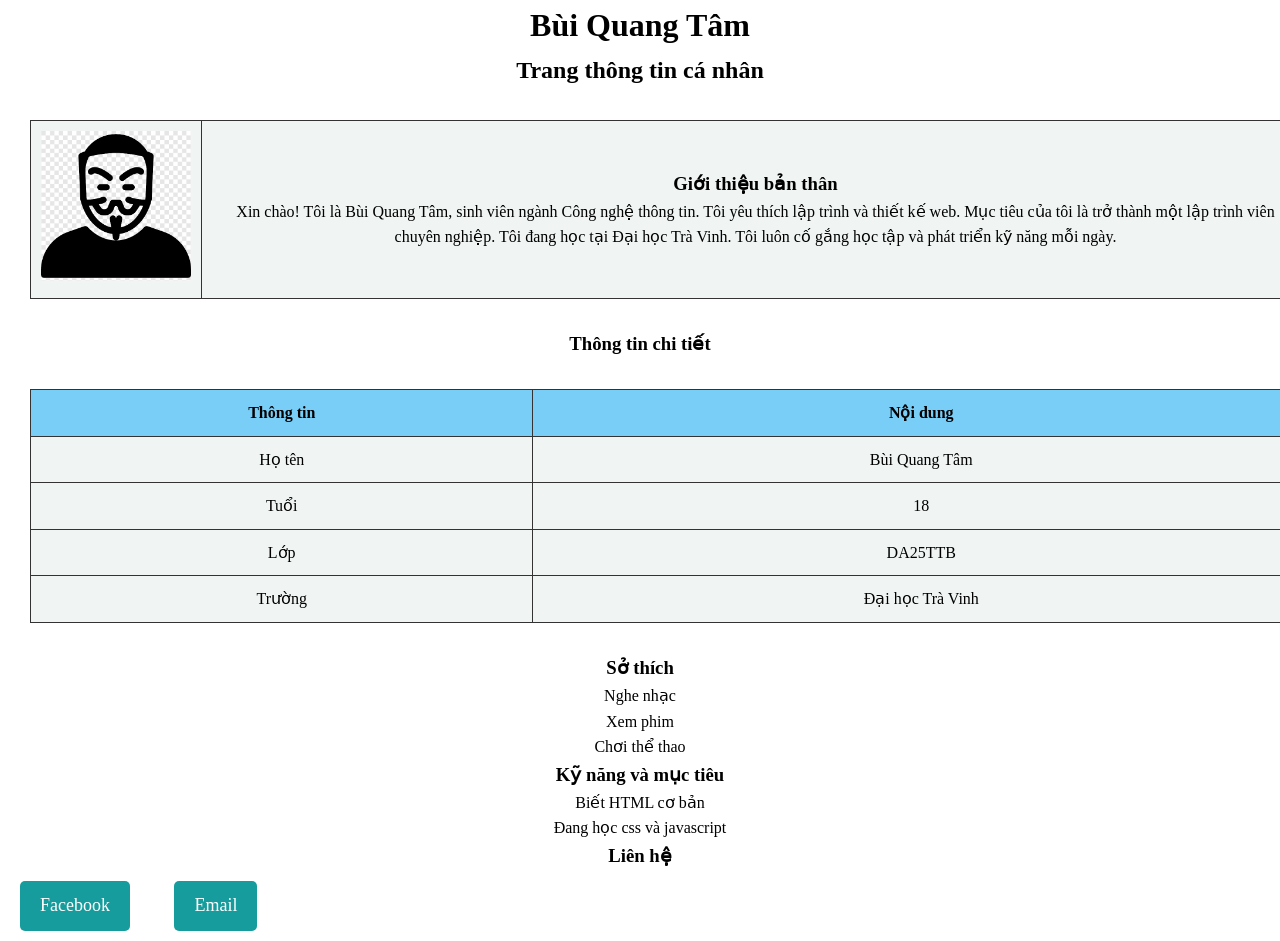
==== index.html @ 2b0f1256 "update" ====
<!DOCTYPE html>
<html lang="en">
<head>
    <meta charset="UTF-8">
    <meta name="viewport" content="width=device-width, initial-scale=1.0">
    <title>myinfor</title>
    <link rel="stylesheet" href="css/style.css">
</head>
<body>
        <!-- tiêu đề -->
        <h1>Bùi Quang Tâm</h1>
        <h2>Trang thông tin cá nhân</h2>
        <!-- ảnh và thông tin -->
        <table border="1">
            <tbody>
                <tr>
                    <td class="avt">
                        <img src="assets/images/avatar.png" alt="avt">
                    </td>
    
                    <td class="infor">
                        <h3>Giới thiệu bản thân</h3>
    
                        <p>Xin chào! Tôi là Bùi Quang Tâm, sinh viên ngành Công nghệ thông tin. Tôi yêu thích lập trình và thiết kế web. Mục tiêu của tôi là trở thành một lập trình viên chuyên nghiệp.
    Tôi đang học tại Đại học Trà Vinh. Tôi luôn cố gắng học tập và phát triển kỹ năng mỗi ngày.</p>
                    </td>
                </tr>
            </tbody>
        </table>
        <!-- bảng thông tin -->
            <h3>Thông tin chi tiết</h3>
            <table border="1">
                <tbody>
                    <tr>
                        <th>Thông tin</th>
                        <th>Nội dung</th>
                    </tr>
                    <tr>
                        <td>Họ tên</td>
                        <td>Bùi Quang Tâm</td>
                    </tr>
                    <tr>
                        <td>Tuổi</td>
                        <td>18</td>
                    </tr>
                    <tr>
                        <td>Lớp</td>
                        <td>DA25TTB</td>
                    </tr>
                    <tr>
                        <td>Trường</td>
                        <td>Đại học Trà Vinh</td>
                    </tr>
                </tbody>
            </table>
            <!-- Sở thích -->
             <h3>Sở thích</h3>
             <ul>
                <li>Nghe nhạc</li>
                <li>Xem phim</li>
                <li>Chơi thể thao</li>
             </ul>
             <!-- Kỹ năng -->
              <h3>Kỹ năng và mục tiêu</h3>
              <ol>
                <li>Biết HTML cơ bản</li>
                <li>Đang học css và javascript</li>
              </ol>
              <!-- liên hệ -->
               <h3>Liên hệ</h3>
                <button class="social">
                     <a href="#">Facebook</a>
                </button>
                <button class="social">
                     <a href="#">Email</a>
                </button>
</body>
</html>
---- css/style.css ----
*{
	margin:0;
	padding:0;
	font-family: "Times New Roman", Times, serif;
}
img{
	width:50%;
	max-width:200px;
	
}body{
    font-family: Arial, sans-serif;
    line-height:1.6;		
}

table{
    width: 100%;
    border-collapse: collapse;
    margin-bottom: 20px;
    text-align:center;
    margin:30px 30px;
}

table, th, td{
    border: 1px solid #333;
}

th{
    background-color: #78cef7;
}
td{
    background-color: #f0f5f4;
}
td:hover{
    background-color: rgb(96, 173, 218);
}

th, td{
    padding: 10px;
}

.main-infor{
    border-radius: 10px;
    overflow: hidden;
}

img{
    width: 150px;
    height: 150px;
    object-fit: cover;
}

.social{
    color: #f2f2f2;
    height: 50px;
    border-radius: 5px;
    margin: 10px 20px;
    cursor: pointer;
    border: 1px solid #ddd;
    background-color: #169c9c;
    padding: 10px 20px;
    transition: 0.3s;
    font-size: 18px;
    border: none;
}
.social:hover{
    background: #0eb994;
    transform: scale(1.05);
}

.container{
    background-color: #f0a3a3;
}
a{
    text-decoration: none;
    color: #fff;
}
h1,h2,h3,li{
    text-align:center;
}
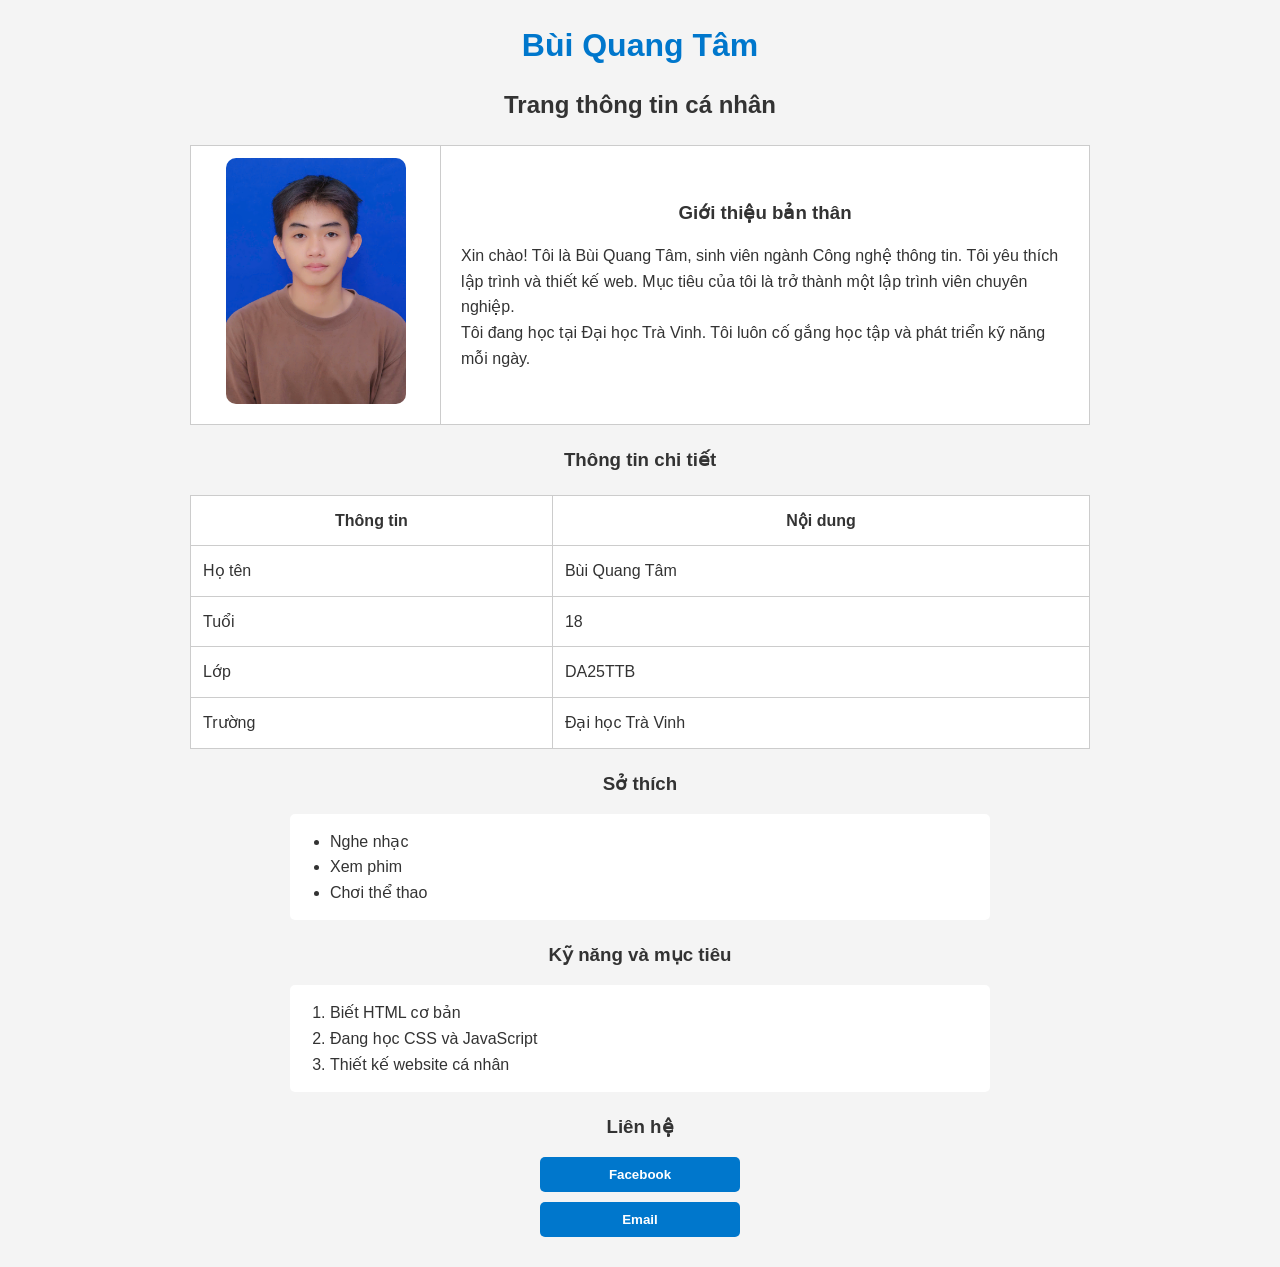
==== commit 26443611: "uppp" ====
--- a/index.html
+++ b/index.html
@@ -1,78 +1,104 @@
 <!DOCTYPE html>
-<html lang="en">
+<html lang="vi">
 <head>
     <meta charset="UTF-8">
     <meta name="viewport" content="width=device-width, initial-scale=1.0">
-    <title>myinfor</title>
+    <title>Thông tin cá nhân</title>
     <link rel="stylesheet" href="css/style.css">
 </head>
+
 <body>
-        <!-- tiêu đề -->
-        <h1>Bùi Quang Tâm</h1>
-        <h2>Trang thông tin cá nhân</h2>
-        <!-- ảnh và thông tin -->
-        <table border="1">
-            <tbody>
-                <tr>
-                    <td class="avt">
-                        <img src="assets/images/avatar.png" alt="avt">
-                    </td>
-    
-                    <td class="infor">
-                        <h3>Giới thiệu bản thân</h3>
-    
-                        <p>Xin chào! Tôi là Bùi Quang Tâm, sinh viên ngành Công nghệ thông tin. Tôi yêu thích lập trình và thiết kế web. Mục tiêu của tôi là trở thành một lập trình viên chuyên nghiệp.
-    Tôi đang học tại Đại học Trà Vinh. Tôi luôn cố gắng học tập và phát triển kỹ năng mỗi ngày.</p>
-                    </td>
-                </tr>
-            </tbody>
-        </table>
-        <!-- bảng thông tin -->
-            <h3>Thông tin chi tiết</h3>
-            <table border="1">
-                <tbody>
-                    <tr>
-                        <th>Thông tin</th>
-                        <th>Nội dung</th>
-                    </tr>
-                    <tr>
-                        <td>Họ tên</td>
-                        <td>Bùi Quang Tâm</td>
-                    </tr>
-                    <tr>
-                        <td>Tuổi</td>
-                        <td>18</td>
-                    </tr>
-                    <tr>
-                        <td>Lớp</td>
-                        <td>DA25TTB</td>
-                    </tr>
-                    <tr>
-                        <td>Trường</td>
-                        <td>Đại học Trà Vinh</td>
-                    </tr>
-                </tbody>
-            </table>
-            <!-- Sở thích -->
-             <h3>Sở thích</h3>
-             <ul>
-                <li>Nghe nhạc</li>
-                <li>Xem phim</li>
-                <li>Chơi thể thao</li>
-             </ul>
-             <!-- Kỹ năng -->
-              <h3>Kỹ năng và mục tiêu</h3>
-              <ol>
-                <li>Biết HTML cơ bản</li>
-                <li>Đang học css và javascript</li>
-              </ol>
-              <!-- liên hệ -->
-               <h3>Liên hệ</h3>
-                <button class="social">
-                     <a href="#">Facebook</a>
-                </button>
-                <button class="social">
-                     <a href="#">Email</a>
-                </button>
+
+    <!-- Tiêu đề -->
+    <h1>Bùi Quang Tâm</h1>
+    <h2>Trang thông tin cá nhân</h2>
+
+    <!-- Ảnh và thông tin -->
+    <table border="1">
+        <tbody>
+            <tr>
+                <td class="avt">
+                    <img src="assets/images/avatar.jpg" alt="Ảnh đại diện">
+                </td>
+
+                <td class="infor">
+                    <h3>Giới thiệu bản thân</h3>
+
+                    <p>
+                        Xin chào! Tôi là Bùi Quang Tâm, sinh viên ngành Công nghệ thông tin.
+                        Tôi yêu thích lập trình và thiết kế web.
+                        Mục tiêu của tôi là trở thành một lập trình viên chuyên nghiệp.
+                    </p>
+
+                    <p>
+                        Tôi đang học tại Đại học Trà Vinh.
+                        Tôi luôn cố gắng học tập và phát triển kỹ năng mỗi ngày.
+                    </p>
+                </td>
+            </tr>
+        </tbody>
+    </table>
+
+    <!-- Bảng thông tin -->
+    <h3>Thông tin chi tiết</h3>
+
+    <table border="1">
+        <tbody>
+            <tr>
+                <th>Thông tin</th>
+                <th>Nội dung</th>
+            </tr>
+
+            <tr>
+                <td>Họ tên</td>
+                <td>Bùi Quang Tâm</td>
+            </tr>
+
+            <tr>
+                <td>Tuổi</td>
+                <td>18</td>
+            </tr>
+
+            <tr>
+                <td>Lớp</td>
+                <td>DA25TTB</td>
+            </tr>
+
+            <tr>
+                <td>Trường</td>
+                <td>Đại học Trà Vinh</td>
+            </tr>
+        </tbody>
+    </table>
+
+    <!-- Sở thích -->
+    <h3>Sở thích</h3>
+
+    <ul>
+        <li>Nghe nhạc</li>
+        <li>Xem phim</li>
+        <li>Chơi thể thao</li>
+    </ul>
+
+    <!-- Kỹ năng -->
+    <h3>Kỹ năng và mục tiêu</h3>
+
+    <ol>
+        <li>Biết HTML cơ bản</li>
+        <li>Đang học CSS và JavaScript</li>
+        <li>Thiết kế website cá nhân</li>
+    </ol>
+
+    <!-- Liên hệ -->
+    <h3>Liên hệ</h3>
+
+    <button class="social">
+        <a href="#">Facebook</a>
+    </button>
+
+    <button class="social">
+        <a href="mailto:buiquangtam2007@gmail.com">Email</a>
+    </button>
+
 </body>
 </html>
--- a/css/style.css
+++ b/css/style.css
@@ -1,79 +1,90 @@
 *{
-	margin:0;
-	padding:0;
-	font-family: "Times New Roman", Times, serif;
+    margin: 0;
+    padding: 0;
+    box-sizing: border-box;
 }
-img{
-	width:50%;
-	max-width:200px;
-	
-}body{
+
+body{
     font-family: Arial, sans-serif;
-    line-height:1.6;		
+    background-color: #f4f4f4;
+    color: #333;
+    padding: 20px;
+    line-height: 1.6;
 }
+
+
+h1, h2, h3{
+    text-align: center;
+    margin-bottom: 15px;
+}
+
+h1{
+    color: #0077cc;
+}
+
 
 table{
     width: 100%;
+    max-width: 900px;
+    margin: 20px auto;
     border-collapse: collapse;
-    margin-bottom: 20px;
-    text-align:center;
-    margin:30px 30px;
+    background-color: white;
 }
 
 table, th, td{
-    border: 1px solid #333;
-}
-
-th{
-    background-color: #78cef7;
-}
-td{
-    background-color: #f0f5f4;
-}
-td:hover{
-    background-color: rgb(96, 173, 218);
+    border: 1px solid #ccc;
 }
 
 th, td{
-    padding: 10px;
+    padding: 12px;
 }
 
-.main-infor{
-    border-radius: 10px;
-    overflow: hidden;
+
+.avt{
+    width: 250px;
+    text-align: center;
 }
 
-img{
-    width: 150px;
-    height: 150px;
-    object-fit: cover;
+.avt img{
+    width: 180px;
+    border-radius: 10px;
 }
 
-.social{
-    color: #f2f2f2;
-    height: 50px;
-    border-radius: 5px;
-    margin: 10px 20px;
-    cursor: pointer;
-    border: 1px solid #ddd;
-    background-color: #169c9c;
-    padding: 10px 20px;
-    transition: 0.3s;
-    font-size: 18px;
-    border: none;
-}
-.social:hover{
-    background: #0eb994;
-    transform: scale(1.05);
+
+.infor{
+    padding: 20px;
 }
 
-.container{
-    background-color: #f0a3a3;
+
+ul, ol{
+    max-width: 700px;
+    margin: 10px auto 20px;
+    padding-left: 40px;
+    background-color: white;
+    padding-top: 15px;
+    padding-bottom: 15px;
+    border-radius: 5px;
 }
-a{
+
+
+.social{
+    display: block;
+    width: 200px;
+    margin: 10px auto;
+    padding: 10px;
+    border: none;
+    border-radius: 5px;
+    background-color: #0077cc;
+    cursor: pointer;
+}
+
+.social a{
+    color: white;
     text-decoration: none;
-    color: #fff;
+    font-weight: bold;
 }
-h1,h2,h3,li{
-    text-align:center;
+
+
+.social:hover{
+    background-color: #005fa3;
 }
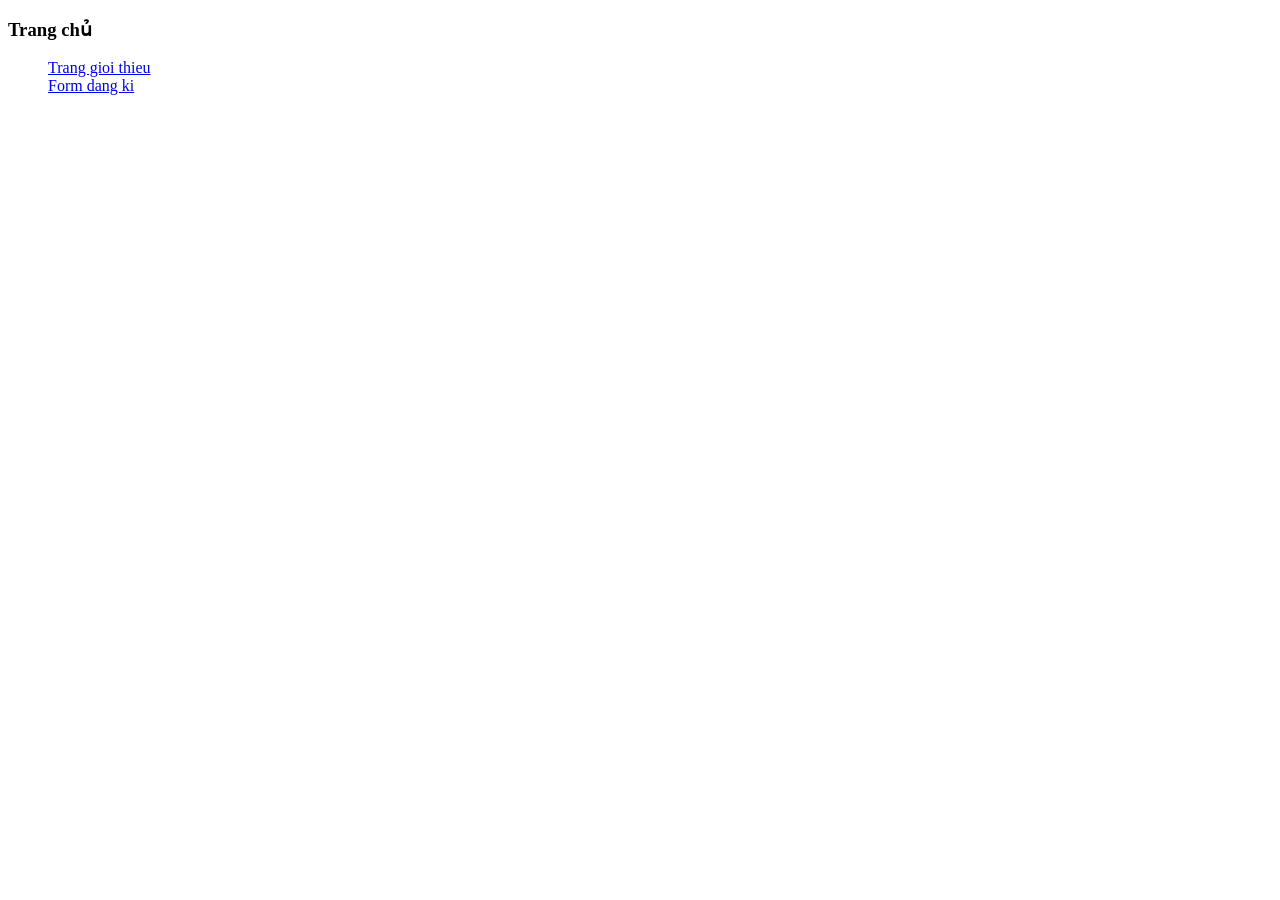
==== commit 9ea5226f: "update" ====
--- a/index.html
+++ b/index.html
@@ -1,104 +1,20 @@
 <!DOCTYPE html>
-<html lang="vi">
-<head>
-    <meta charset="UTF-8">
-    <meta name="viewport" content="width=device-width, initial-scale=1.0">
-    <title>Thông tin cá nhân</title>
-    <link rel="stylesheet" href="css/style.css">
-</head>
+<html>
+	<head>
+		<title>Thiết kế web bằng HTML, CSS, JS</title>
+		<meta charset = "utf-8">
+	</head>
+	<body>
+		<h3>Trang chủ</h3>
+		
 
-<body>
-
-    <!-- Tiêu đề -->
-    <h1>Bùi Quang Tâm</h1>
-    <h2>Trang thông tin cá nhân</h2>
-
-    <!-- Ảnh và thông tin -->
-    <table border="1">
-        <tbody>
-            <tr>
-                <td class="avt">
-                    <img src="assets/images/avatar.jpg" alt="Ảnh đại diện">
-                </td>
-
-                <td class="infor">
-                    <h3>Giới thiệu bản thân</h3>
-
-                    <p>
-                        Xin chào! Tôi là Bùi Quang Tâm, sinh viên ngành Công nghệ thông tin.
-                        Tôi yêu thích lập trình và thiết kế web.
-                        Mục tiêu của tôi là trở thành một lập trình viên chuyên nghiệp.
-                    </p>
-
-                    <p>
-                        Tôi đang học tại Đại học Trà Vinh.
-                        Tôi luôn cố gắng học tập và phát triển kỹ năng mỗi ngày.
-                    </p>
-                </td>
-            </tr>
-        </tbody>
-    </table>
-
-    <!-- Bảng thông tin -->
-    <h3>Thông tin chi tiết</h3>
-
-    <table border="1">
-        <tbody>
-            <tr>
-                <th>Thông tin</th>
-                <th>Nội dung</th>
-            </tr>
-
-            <tr>
-                <td>Họ tên</td>
-                <td>Bùi Quang Tâm</td>
-            </tr>
-
-            <tr>
-                <td>Tuổi</td>
-                <td>18</td>
-            </tr>
-
-            <tr>
-                <td>Lớp</td>
-                <td>DA25TTB</td>
-            </tr>
-
-            <tr>
-                <td>Trường</td>
-                <td>Đại học Trà Vinh</td>
-            </tr>
-        </tbody>
-    </table>
-
-    <!-- Sở thích -->
-    <h3>Sở thích</h3>
-
-    <ul>
-        <li>Nghe nhạc</li>
-        <li>Xem phim</li>
-        <li>Chơi thể thao</li>
-    </ul>
-
-    <!-- Kỹ năng -->
-    <h3>Kỹ năng và mục tiêu</h3>
-
-    <ol>
-        <li>Biết HTML cơ bản</li>
-        <li>Đang học CSS và JavaScript</li>
-        <li>Thiết kế website cá nhân</li>
-    </ol>
-
-    <!-- Liên hệ -->
-    <h3>Liên hệ</h3>
-
-    <button class="social">
-        <a href="#">Facebook</a>
-    </button>
-
-    <button class="social">
-        <a href="mailto:buiquangtam2007@gmail.com">Email</a>
-    </button>
-
-</body>
+		<ul style = "list-style-type: none">
+			<li>
+				<a href = "html/page1.html">Trang gioi thieu</a>
+			</li>
+			<li>
+				<a href = "html/page2.html">Form dang ki</a>
+			</li> 
+		</ul>
+	</body>
 </html>
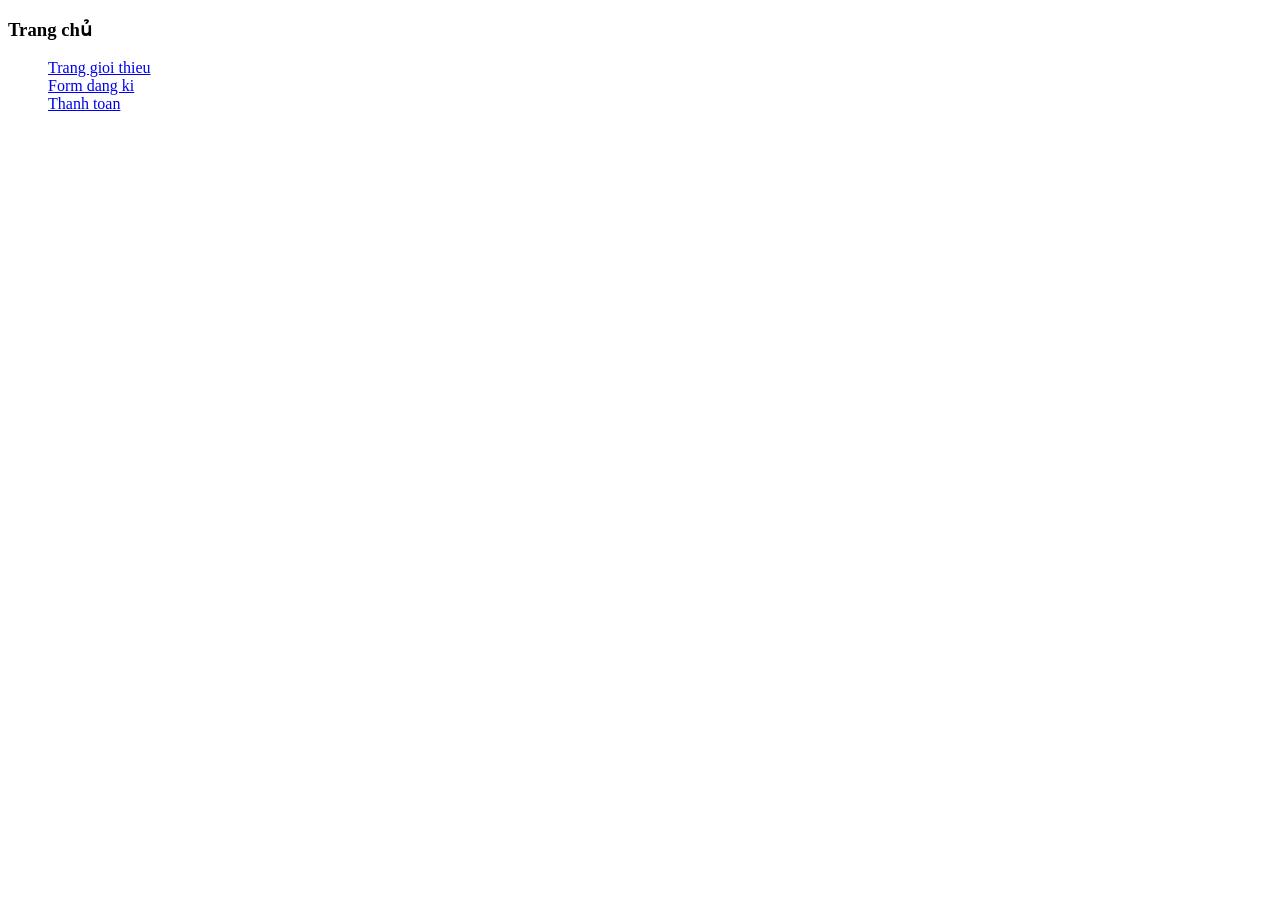
==== commit a1a96c48: "upppp" ====
--- a/index.html
+++ b/index.html
@@ -15,6 +15,9 @@
 			<li>
 				<a href = "html/page2.html">Form dang ki</a>
 			</li> 
+			<li>
+				<a href = "html/thanhtoan.html">Thanh toan</a>
+			</li>
 		</ul>
 	</body>
 </html>
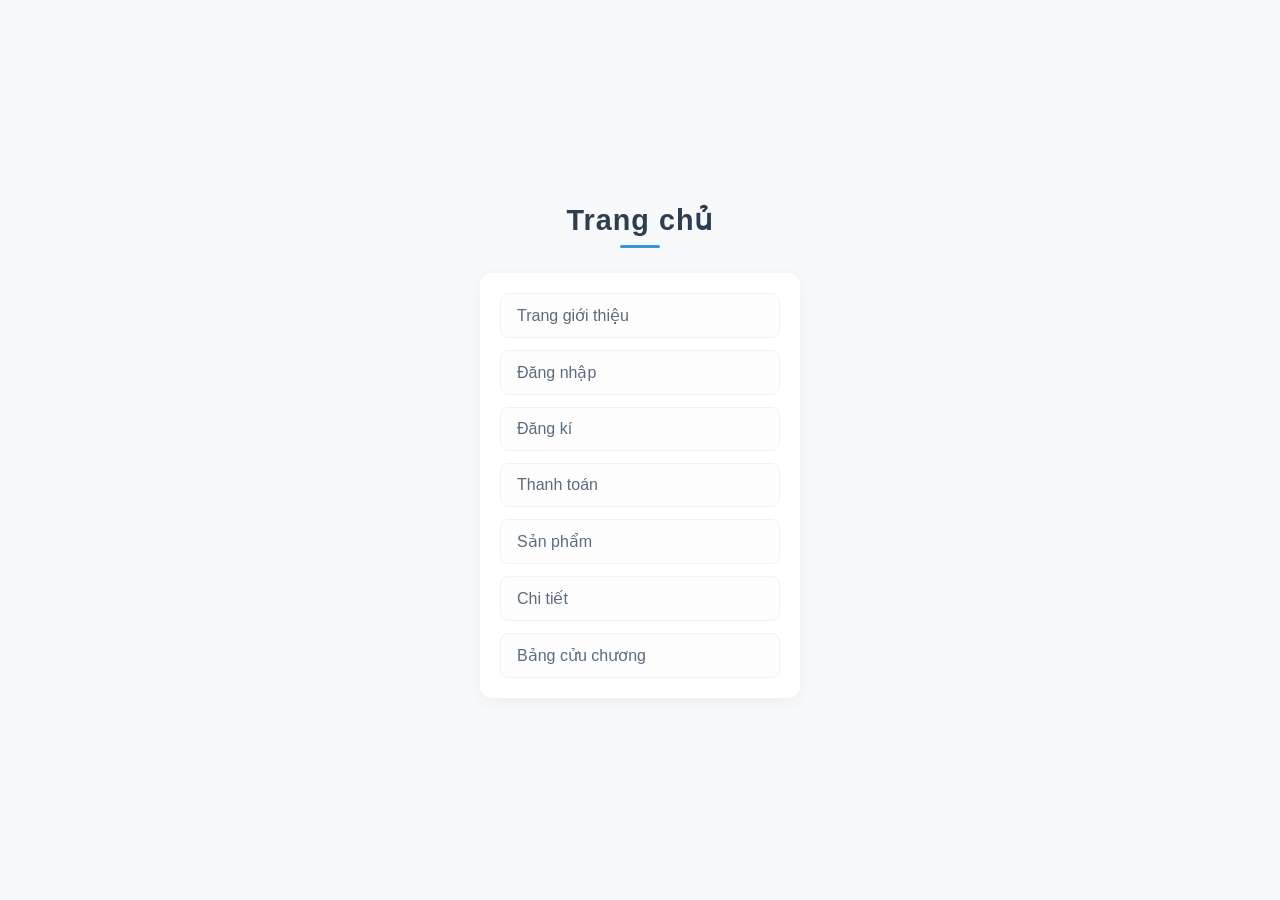
==== commit 4a390f20: "update" ====
--- a/index.html
+++ b/index.html
@@ -3,6 +3,7 @@
 	<head>
 		<title>Thiết kế web bằng HTML, CSS, JS</title>
 		<meta charset = "utf-8">
+		<link rel="stylesheet" href="css/style3.css">
 	</head>
 	<body>
 		<h3>Trang chủ</h3>
@@ -10,13 +11,25 @@
 
 		<ul style = "list-style-type: none">
 			<li>
-				<a href = "html/page1.html">Trang gioi thieu</a>
+				<a href = "html/trangcanhan.html">Trang giới thiệu</a>
 			</li>
 			<li>
-				<a href = "html/page2.html">Form dang ki</a>
+				<a href = "html/dangnhap.html">Đăng nhập</a>
+			</li>
+			<li>
+				<a href = "html/dangki.html">Đăng kí</a>
 			</li> 
 			<li>
-				<a href = "html/thanhtoan.html">Thanh toan</a>
+				<a href = "html/thanhtoan.html">Thanh toán</a>
+			</li>
+			<li>
+				<a href = "html/sanpham.html">Sản phẩm</a>
+			</li>
+			<li>
+				<a href = "html/chitiet.html">Chi tiết</a>
+			</li>
+			<li>
+				<a href = "html/bang-cuu-chuong.html">Bảng cửu chương</a>
 			</li>
 		</ul>
 	</body>
--- a/css/style3.css
+++ b/css/style3.css
@@ -0,0 +1,75 @@
+* {
+    margin: 0;
+    padding: 0;
+    box-sizing: border-box;
+}
+
+body {
+    font-family: 'Segoe UI', Tahoma, Geneva, Verdana, sans-serif;
+    background-color: #f8f9fa;
+    color: #333;
+    display: flex;
+    flex-direction: column;
+    align-items: center;
+    justify-content: center;
+    min-height: 100vh;
+    padding: 20px;
+}
+
+h3 {
+    font-size: 1.8rem;
+    font-weight: 600;
+    color: #2c3e50;
+    margin-bottom: 25px;
+    letter-spacing: 1px;
+    position: relative;
+}
+
+h3::after {
+    content: '';
+    display: block;
+    width: 40px;
+    height: 3px;
+    background-color: #3498db;
+    margin: 8px auto 0 auto;
+    border-radius: 2px;
+}
+
+ul {
+    list-style-type: none;
+    background: #ffffff;
+    padding: 20px;
+    border-radius: 12px;
+    box-shadow: 0 4px 15px rgba(0, 0, 0, 0.05);
+    width: 100%;
+    max-width: 320px;
+}
+
+li {
+    margin-bottom: 12px;
+}
+
+li:last-child {
+    margin-bottom: 0;
+}
+
+ul li a {
+    display: block;
+    text-decoration: none;
+    color: #5a6c7d;
+    font-size: 1rem;
+    font-weight: 500;
+    padding: 12px 16px;
+    border-radius: 8px;
+    background-color: #fdfdfd;
+    border: 1px solid #edf2f7;
+    transition: all 0.3s ease;
+}
+
+ul li a:hover {
+    color: #ffffff;
+    background-color: #3498db;
+    border-color: #3498db;
+    transform: translateY(-2px);
+    box-shadow: 0 4px 10px rgba(52, 152, 219, 0.3);
+}
